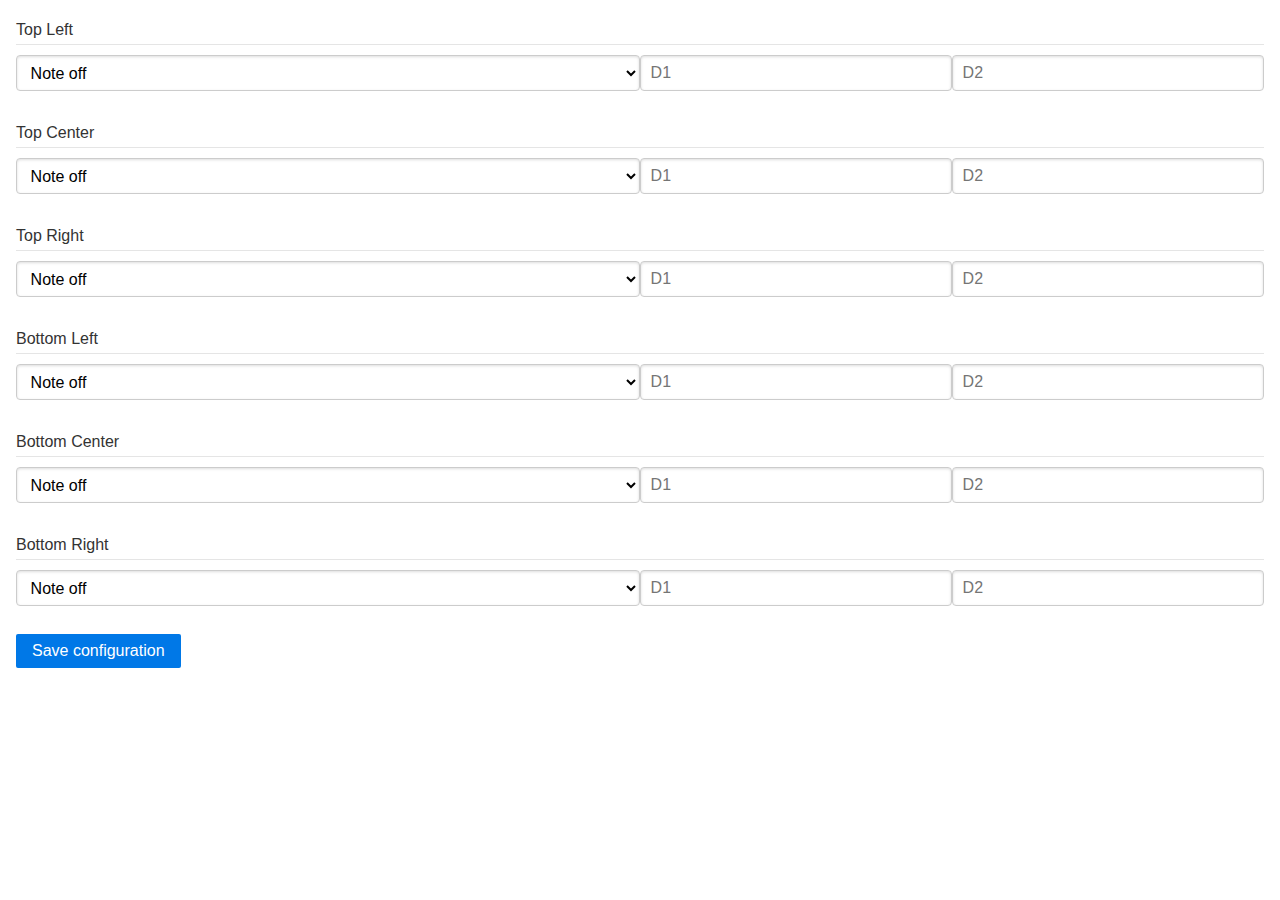
==== main/index.html @ 1bb6f791 "add pages" ====
<html>
<head>
    <meta name="viewport" content="width=device-width, initial-scale=1">
    <title>MIDI configuration</title>
    <link rel="stylesheet" href="pure.css">
</head>
<body>
    <style>
    </style>
    <div class="block">
        <template id="x-action-select-template">
            <section slot="controls">
                <form class="pure-form">
                    <fieldset>
                        <legend>{name}</legend>
                        <div class="pure-g">
                            <div class="pure-u-1-2">
                                <select name="action" class="pure-input-1">
                                    <option value="note_off">Note off</option>
                                    <option value="note_on">Note on</option>
                                    <option value="cc">Control Change (CC)</option>
                                    <option value="pc">Program Change (PC)</option>
                                    <option value="song_pos_pointer">Song Position Pointer</option>
                                    <option value="song_select">Song Select</option>
                                </select>
                            </div>
                            <div class="pure-u-1-4">
                                <input class="pure-input-1" name="d1" placeholder="D1" type="number" min=0 max=127 maxlength=3>
                            </div>
                            <div class="pure-u-1-4">
                                <input class="pure-input-1" name="d2" placeholder="D2" type="number" min=0 max=127 maxlength=3>
                            </div>
                        </div>
                    </fieldset>
                </form>
            </section>
        </template>
        <script src="components.js"></script>
        <action-select id="top_left" name="Top Left" value=""></action-select>
        <action-select id="top_center" name="Top Center" value=""></action-select>
        <action-select id="top_right" name="Top Right" value=""></action-select>
        <action-select id="bottom_left" name="Bottom Left" value=""></action-select>
        <action-select id="bottom_center" name="Bottom Center" value=""></action-select>
        <action-select id="bottom_right" name="Bottom Right" value=""></action-select>
        <button id="save" class="pure-button pure-button-primary">Save configuration</button>
        <div id="notify" class="alert alert-primary" style="display: none">text</div>
    </div>
<body>
</html>
---- main/pure.css ----
/*!
Pure v1.0.1
Copyright 2013 Yahoo!
Licensed under the BSD License.
https://github.com/pure-css/pure/blob/master/LICENSE.md
*/
/*!
normalize.css v^3.0 | MIT License | git.io/normalize
Copyright (c) Nicolas Gallagher and Jonathan Neal
*/
/*! normalize.css v3.0.3 | MIT License | github.com/necolas/normalize.css */html{font-family:sans-serif;-ms-text-size-adjust:100%;-webkit-text-size-adjust:100%}body{margin:0}article,aside,details,figcaption,figure,footer,header,hgroup,main,menu,nav,section,summary{display:block}audio,canvas,progress,video{display:inline-block;vertical-align:baseline}audio:not([controls]){display:none;height:0}[hidden],template{display:none}a{background-color:transparent}a:active,a:hover{outline:0}abbr[title]{border-bottom:1px dotted}b,strong{font-weight:700}dfn{font-style:italic}h1{font-size:2em;margin:.67em 0}mark{background:#ff0;color:#000}small{font-size:80%}sub,sup{font-size:75%;line-height:0;position:relative;vertical-align:baseline}sup{top:-.5em}sub{bottom:-.25em}img{border:0}svg:not(:root){overflow:hidden}figure{margin:1em 40px}hr{-webkit-box-sizing:content-box;box-sizing:content-box;height:0}pre{overflow:auto}code,kbd,pre,samp{font-family:monospace,monospace;font-size:1em}button,input,optgroup,select,textarea{color:inherit;font:inherit;margin:0}button{overflow:visible}button,select{text-transform:none}button,html input[type=button],input[type=reset],input[type=submit]{-webkit-appearance:button;cursor:pointer}button[disabled],html input[disabled]{cursor:default}button::-moz-focus-inner,input::-moz-focus-inner{border:0;padding:0}input{line-height:normal}input[type=checkbox],input[type=radio]{-webkit-box-sizing:border-box;box-sizing:border-box;padding:0}input[type=number]::-webkit-inner-spin-button,input[type=number]::-webkit-outer-spin-button{height:auto}input[type=search]{-webkit-appearance:textfield;-webkit-box-sizing:content-box;box-sizing:content-box}input[type=search]::-webkit-search-cancel-button,input[type=search]::-webkit-search-decoration{-webkit-appearance:none}fieldset{border:1px solid silver;margin:0 2px;padding:.35em .625em .75em}legend{border:0;padding:0}textarea{overflow:auto}optgroup{font-weight:700}table{border-collapse:collapse;border-spacing:0}td,th{padding:0}.hidden,[hidden]{display:none!important}.pure-img{max-width:100%;height:auto;display:block}.pure-g{letter-spacing:-.31em;text-rendering:optimizespeed;font-family:FreeSans,Arimo,"Droid Sans",Helvetica,Arial,sans-serif;display:-webkit-box;display:-webkit-flex;display:-ms-flexbox;display:flex;-webkit-box-orient:horizontal;-webkit-box-direction:normal;-webkit-flex-flow:row wrap;-ms-flex-flow:row wrap;flex-flow:row wrap;-webkit-align-content:flex-start;-ms-flex-line-pack:start;align-content:flex-start}@media all and (-ms-high-contrast:none),(-ms-high-contrast:active){table .pure-g{display:block}}.opera-only :-o-prefocus,.pure-g{word-spacing:-.43em}.pure-u{display:inline-block;zoom:1;letter-spacing:normal;word-spacing:normal;vertical-align:top;text-rendering:auto}.pure-g [class*=pure-u]{font-family:sans-serif}.pure-u-1,.pure-u-1-1,.pure-u-1-12,.pure-u-1-2,.pure-u-1-24,.pure-u-1-3,.pure-u-1-4,.pure-u-1-5,.pure-u-1-6,.pure-u-1-8,.pure-u-10-24,.pure-u-11-12,.pure-u-11-24,.pure-u-12-24,.pure-u-13-24,.pure-u-14-24,.pure-u-15-24,.pure-u-16-24,.pure-u-17-24,.pure-u-18-24,.pure-u-19-24,.pure-u-2-24,.pure-u-2-3,.pure-u-2-5,.pure-u-20-24,.pure-u-21-24,.pure-u-22-24,.pure-u-23-24,.pure-u-24-24,.pure-u-3-24,.pure-u-3-4,.pure-u-3-5,.pure-u-3-8,.pure-u-4-24,.pure-u-4-5,.pure-u-5-12,.pure-u-5-24,.pure-u-5-5,.pure-u-5-6,.pure-u-5-8,.pure-u-6-24,.pure-u-7-12,.pure-u-7-24,.pure-u-7-8,.pure-u-8-24,.pure-u-9-24{display:inline-block;zoom:1;letter-spacing:normal;word-spacing:normal;vertical-align:top;text-rendering:auto}.pure-u-1-24{width:4.1667%}.pure-u-1-12,.pure-u-2-24{width:8.3333%}.pure-u-1-8,.pure-u-3-24{width:12.5%}.pure-u-1-6,.pure-u-4-24{width:16.6667%}.pure-u-1-5{width:20%}.pure-u-5-24{width:20.8333%}.pure-u-1-4,.pure-u-6-24{width:25%}.pure-u-7-24{width:29.1667%}.pure-u-1-3,.pure-u-8-24{width:33.3333%}.pure-u-3-8,.pure-u-9-24{width:37.5%}.pure-u-2-5{width:40%}.pure-u-10-24,.pure-u-5-12{width:41.6667%}.pure-u-11-24{width:45.8333%}.pure-u-1-2,.pure-u-12-24{width:50%}.pure-u-13-24{width:54.1667%}.pure-u-14-24,.pure-u-7-12{width:58.3333%}.pure-u-3-5{width:60%}.pure-u-15-24,.pure-u-5-8{width:62.5%}.pure-u-16-24,.pure-u-2-3{width:66.6667%}.pure-u-17-24{width:70.8333%}.pure-u-18-24,.pure-u-3-4{width:75%}.pure-u-19-24{width:79.1667%}.pure-u-4-5{width:80%}.pure-u-20-24,.pure-u-5-6{width:83.3333%}.pure-u-21-24,.pure-u-7-8{width:87.5%}.pure-u-11-12,.pure-u-22-24{width:91.6667%}.pure-u-23-24{width:95.8333%}.pure-u-1,.pure-u-1-1,.pure-u-24-24,.pure-u-5-5{width:100%}.pure-button{display:inline-block;zoom:1;line-height:normal;white-space:nowrap;vertical-align:middle;text-align:center;cursor:pointer;-webkit-user-drag:none;-webkit-user-select:none;-moz-user-select:none;-ms-user-select:none;user-select:none;-webkit-box-sizing:border-box;box-sizing:border-box}.pure-button::-moz-focus-inner{padding:0;border:0}.pure-button-group{letter-spacing:-.31em;text-rendering:optimizespeed}.opera-only :-o-prefocus,.pure-button-group{word-spacing:-.43em}.pure-button-group .pure-button{letter-spacing:normal;word-spacing:normal;vertical-align:top;text-rendering:auto}.pure-button{font-family:inherit;font-size:100%;padding:.5em 1em;color:#444;color:rgba(0,0,0,.8);border:1px solid #999;border:none transparent;background-color:#e6e6e6;text-decoration:none;border-radius:2px}.pure-button-hover,.pure-button:focus,.pure-button:hover{background-image:-webkit-gradient(linear,left top,left bottom,from(transparent),color-stop(40%,rgba(0,0,0,.05)),to(rgba(0,0,0,.1)));background-image:-webkit-linear-gradient(transparent,rgba(0,0,0,.05) 40%,rgba(0,0,0,.1));background-image:linear-gradient(transparent,rgba(0,0,0,.05) 40%,rgba(0,0,0,.1))}.pure-button:focus{outline:0}.pure-button-active,.pure-button:active{-webkit-box-shadow:0 0 0 1px rgba(0,0,0,.15) inset,0 0 6px rgba(0,0,0,.2) inset;box-shadow:0 0 0 1px rgba(0,0,0,.15) inset,0 0 6px rgba(0,0,0,.2) inset;border-color:#000}.pure-button-disabled,.pure-button-disabled:active,.pure-button-disabled:focus,.pure-button-disabled:hover,.pure-button[disabled]{border:none;background-image:none;opacity:.4;cursor:not-allowed;-webkit-box-shadow:none;box-shadow:none;pointer-events:none}.pure-button-hidden{display:none}.pure-button-primary,.pure-button-selected,a.pure-button-primary,a.pure-button-selected{background-color:#0078e7;color:#fff}.pure-button-group .pure-button{margin:0;border-radius:0;border-right:1px solid #111;border-right:1px solid rgba(0,0,0,.2)}.pure-button-group .pure-button:first-child{border-top-left-radius:2px;border-bottom-left-radius:2px}.pure-button-group .pure-button:last-child{border-top-right-radius:2px;border-bottom-right-radius:2px;border-right:none}.pure-form input[type=color],.pure-form input[type=date],.pure-form input[type=datetime-local],.pure-form input[type=datetime],.pure-form input[type=email],.pure-form input[type=month],.pure-form input[type=number],.pure-form input[type=password],.pure-form input[type=search],.pure-form input[type=tel],.pure-form input[type=text],.pure-form input[type=time],.pure-form input[type=url],.pure-form input[type=week],.pure-form select,.pure-form textarea{padding:.5em .6em;display:inline-block;border:1px solid #ccc;-webkit-box-shadow:inset 0 1px 3px #ddd;box-shadow:inset 0 1px 3px #ddd;border-radius:4px;vertical-align:middle;-webkit-box-sizing:border-box;box-sizing:border-box}.pure-form input:not([type]){padding:.5em .6em;display:inline-block;border:1px solid #ccc;-webkit-box-shadow:inset 0 1px 3px #ddd;box-shadow:inset 0 1px 3px #ddd;border-radius:4px;-webkit-box-sizing:border-box;box-sizing:border-box}.pure-form input[type=color]{padding:.2em .5em}.pure-form input[type=color]:focus,.pure-form input[type=date]:focus,.pure-form input[type=datetime-local]:focus,.pure-form input[type=datetime]:focus,.pure-form input[type=email]:focus,.pure-form input[type=month]:focus,.pure-form input[type=number]:focus,.pure-form input[type=password]:focus,.pure-form input[type=search]:focus,.pure-form input[type=tel]:focus,.pure-form input[type=text]:focus,.pure-form input[type=time]:focus,.pure-form input[type=url]:focus,.pure-form input[type=week]:focus,.pure-form select:focus,.pure-form textarea:focus{outline:0;border-color:#129fea}.pure-form input:not([type]):focus{outline:0;border-color:#129fea}.pure-form input[type=checkbox]:focus,.pure-form input[type=file]:focus,.pure-form input[type=radio]:focus{outline:thin solid #129fea;outline:1px auto #129fea}.pure-form .pure-checkbox,.pure-form .pure-radio{margin:.5em 0;display:block}.pure-form input[type=color][disabled],.pure-form input[type=date][disabled],.pure-form input[type=datetime-local][disabled],.pure-form input[type=datetime][disabled],.pure-form input[type=email][disabled],.pure-form input[type=month][disabled],.pure-form input[type=number][disabled],.pure-form input[type=password][disabled],.pure-form input[type=search][disabled],.pure-form input[type=tel][disabled],.pure-form input[type=text][disabled],.pure-form input[type=time][disabled],.pure-form input[type=url][disabled],.pure-form input[type=week][disabled],.pure-form select[disabled],.pure-form textarea[disabled]{cursor:not-allowed;background-color:#eaeded;color:#cad2d3}.pure-form input:not([type])[disabled]{cursor:not-allowed;background-color:#eaeded;color:#cad2d3}.pure-form input[readonly],.pure-form select[readonly],.pure-form textarea[readonly]{background-color:#eee;color:#777;border-color:#ccc}.pure-form input:focus:invalid,.pure-form select:focus:invalid,.pure-form textarea:focus:invalid{color:#b94a48;border-color:#e9322d}.pure-form input[type=checkbox]:focus:invalid:focus,.pure-form input[type=file]:focus:invalid:focus,.pure-form input[type=radio]:focus:invalid:focus{outline-color:#e9322d}.pure-form select{height:2.25em;border:1px solid #ccc;background-color:#fff}.pure-form select[multiple]{height:auto}.pure-form label{margin:.5em 0 .2em}.pure-form fieldset{margin:0;padding:.35em 0 .75em;border:0}.pure-form legend{display:block;width:100%;padding:.3em 0;margin-bottom:.3em;color:#333;border-bottom:1px solid #e5e5e5}.pure-form-stacked input[type=color],.pure-form-stacked input[type=date],.pure-form-stacked input[type=datetime-local],.pure-form-stacked input[type=datetime],.pure-form-stacked input[type=email],.pure-form-stacked input[type=file],.pure-form-stacked input[type=month],.pure-form-stacked input[type=number],.pure-form-stacked input[type=password],.pure-form-stacked input[type=search],.pure-form-stacked input[type=tel],.pure-form-stacked input[type=text],.pure-form-stacked input[type=time],.pure-form-stacked input[type=url],.pure-form-stacked input[type=week],.pure-form-stacked label,.pure-form-stacked select,.pure-form-stacked textarea{display:block;margin:.25em 0}.pure-form-stacked input:not([type]){display:block;margin:.25em 0}.pure-form-aligned .pure-help-inline,.pure-form-aligned input,.pure-form-aligned select,.pure-form-aligned textarea,.pure-form-message-inline{display:inline-block;vertical-align:middle}.pure-form-aligned textarea{vertical-align:top}.pure-form-aligned .pure-control-group{margin-bottom:.5em}.pure-form-aligned .pure-control-group label{text-align:right;display:inline-block;vertical-align:middle;width:10em;margin:0 1em 0 0}.pure-form-aligned .pure-controls{margin:1.5em 0 0 11em}.pure-form .pure-input-rounded,.pure-form input.pure-input-rounded{border-radius:2em;padding:.5em 1em}.pure-form .pure-group fieldset{margin-bottom:10px}.pure-form .pure-group input,.pure-form .pure-group textarea{display:block;padding:10px;margin:0 0 -1px;border-radius:0;position:relative;top:-1px}.pure-form .pure-group input:focus,.pure-form .pure-group textarea:focus{z-index:3}.pure-form .pure-group input:first-child,.pure-form .pure-group textarea:first-child{top:1px;border-radius:4px 4px 0 0;margin:0}.pure-form .pure-group input:first-child:last-child,.pure-form .pure-group textarea:first-child:last-child{top:1px;border-radius:4px;margin:0}.pure-form .pure-group input:last-child,.pure-form .pure-group textarea:last-child{top:-2px;border-radius:0 0 4px 4px;margin:0}.pure-form .pure-group button{margin:.35em 0}.pure-form .pure-input-1{width:100%}.pure-form .pure-input-3-4{width:75%}.pure-form .pure-input-2-3{width:66%}.pure-form .pure-input-1-2{width:50%}.pure-form .pure-input-1-3{width:33%}.pure-form .pure-input-1-4{width:25%}.pure-form .pure-help-inline,.pure-form-message-inline{display:inline-block;padding-left:.3em;color:#666;vertical-align:middle;font-size:.875em}.pure-form-message{display:block;color:#666;font-size:.875em}@media only screen and (max-width :480px){.pure-form button[type=submit]{margin:.7em 0 0}.pure-form input:not([type]),.pure-form input[type=color],.pure-form input[type=date],.pure-form input[type=datetime-local],.pure-form input[type=datetime],.pure-form input[type=email],.pure-form input[type=month],.pure-form input[type=number],.pure-form input[type=password],.pure-form input[type=search],.pure-form input[type=tel],.pure-form input[type=text],.pure-form input[type=time],.pure-form input[type=url],.pure-form input[type=week],.pure-form label{margin-bottom:.3em;display:block}.pure-group input:not([type]),.pure-group input[type=color],.pure-group input[type=date],.pure-group input[type=datetime-local],.pure-group input[type=datetime],.pure-group input[type=email],.pure-group input[type=month],.pure-group input[type=number],.pure-group input[type=password],.pure-group input[type=search],.pure-group input[type=tel],.pure-group input[type=text],.pure-group input[type=time],.pure-group input[type=url],.pure-group input[type=week]{margin-bottom:0}.pure-form-aligned .pure-control-group label{margin-bottom:.3em;text-align:left;display:block;width:100%}.pure-form-aligned .pure-controls{margin:1.5em 0 0 0}.pure-form .pure-help-inline,.pure-form-message,.pure-form-message-inline{display:block;font-size:.75em;padding:.2em 0 .8em}}.pure-menu{-webkit-box-sizing:border-box;box-sizing:border-box}.pure-menu-fixed{position:fixed;left:0;top:0;z-index:3}.pure-menu-item,.pure-menu-list{position:relative}.pure-menu-list{list-style:none;margin:0;padding:0}.pure-menu-item{padding:0;margin:0;height:100%}.pure-menu-heading,.pure-menu-link{display:block;text-decoration:none;white-space:nowrap}.pure-menu-horizontal{width:100%;white-space:nowrap}.pure-menu-horizontal .pure-menu-list{display:inline-block}.pure-menu-horizontal .pure-menu-heading,.pure-menu-horizontal .pure-menu-item,.pure-menu-horizontal .pure-menu-separator{display:inline-block;zoom:1;vertical-align:middle}.pure-menu-item .pure-menu-item{display:block}.pure-menu-children{display:none;position:absolute;left:100%;top:0;margin:0;padding:0;z-index:3}.pure-menu-horizontal .pure-menu-children{left:0;top:auto;width:inherit}.pure-menu-active>.pure-menu-children,.pure-menu-allow-hover:hover>.pure-menu-children{display:block;position:absolute}.pure-menu-has-children>.pure-menu-link:after{padding-left:.5em;content:"\25B8";font-size:small}.pure-menu-horizontal .pure-menu-has-children>.pure-menu-link:after{content:"\25BE"}.pure-menu-scrollable{overflow-y:scroll;overflow-x:hidden}.pure-menu-scrollable .pure-menu-list{display:block}.pure-menu-horizontal.pure-menu-scrollable .pure-menu-list{display:inline-block}.pure-menu-horizontal.pure-menu-scrollable{white-space:nowrap;overflow-y:hidden;overflow-x:auto;-webkit-overflow-scrolling:touch;padding:.5em 0}.pure-menu-horizontal .pure-menu-children .pure-menu-separator,.pure-menu-separator{background-color:#ccc;height:1px;margin:.3em 0}.pure-menu-horizontal .pure-menu-separator{width:1px;height:1.3em;margin:0 .3em}.pure-menu-horizontal .pure-menu-children .pure-menu-separator{display:block;width:auto}.pure-menu-heading{text-transform:uppercase;color:#565d64}.pure-menu-link{color:#777}.pure-menu-children{background-color:#fff}.pure-menu-disabled,.pure-menu-heading,.pure-menu-link{padding:.5em 1em}.pure-menu-disabled{opacity:.5}.pure-menu-disabled .pure-menu-link:hover{background-color:transparent}.pure-menu-active>.pure-menu-link,.pure-menu-link:focus,.pure-menu-link:hover{background-color:#eee}.pure-menu-selected>.pure-menu-link,.pure-menu-selected>.pure-menu-link:visited{color:#000}.pure-table{border-collapse:collapse;border-spacing:0;empty-cells:show;border:1px solid #cbcbcb}.pure-table caption{color:#000;font:italic 85%/1 arial,sans-serif;padding:1em 0;text-align:center}.pure-table td,.pure-table th{border-left:1px solid #cbcbcb;border-width:0 0 0 1px;font-size:inherit;margin:0;overflow:visible;padding:.5em 1em}.pure-table thead{background-color:#e0e0e0;color:#000;text-align:left;vertical-align:bottom}.pure-table td{background-color:transparent}.pure-table-odd td{background-color:#f2f2f2}.pure-table-striped tr:nth-child(2n-1) td{background-color:#f2f2f2}.pure-table-bordered td{border-bottom:1px solid #cbcbcb}.pure-table-bordered tbody>tr:last-child>td{border-bottom-width:0}.pure-table-horizontal td,.pure-table-horizontal th{border-width:0 0 1px 0;border-bottom:1px solid #cbcbcb}.pure-table-horizontal tbody>tr:last-child>td{border-bottom-width:0}

/* ours */
div.block { margin: 1em; }

.alert-primary {
    color: #004085;
    background-color: #cce5ff;
    border-color: #b8daff;
}

.alert-danger {
    color: #721c24;
    background-color: #f8d7da;
    border-color: #f5c6cb;
}

.alert {
    position: relative;
    margin-top: 1em;
    padding: .6em 1rem;
    margin-bottom: 1rem;
    border: 1px solid transparent;
    border-radius: .25rem;
}
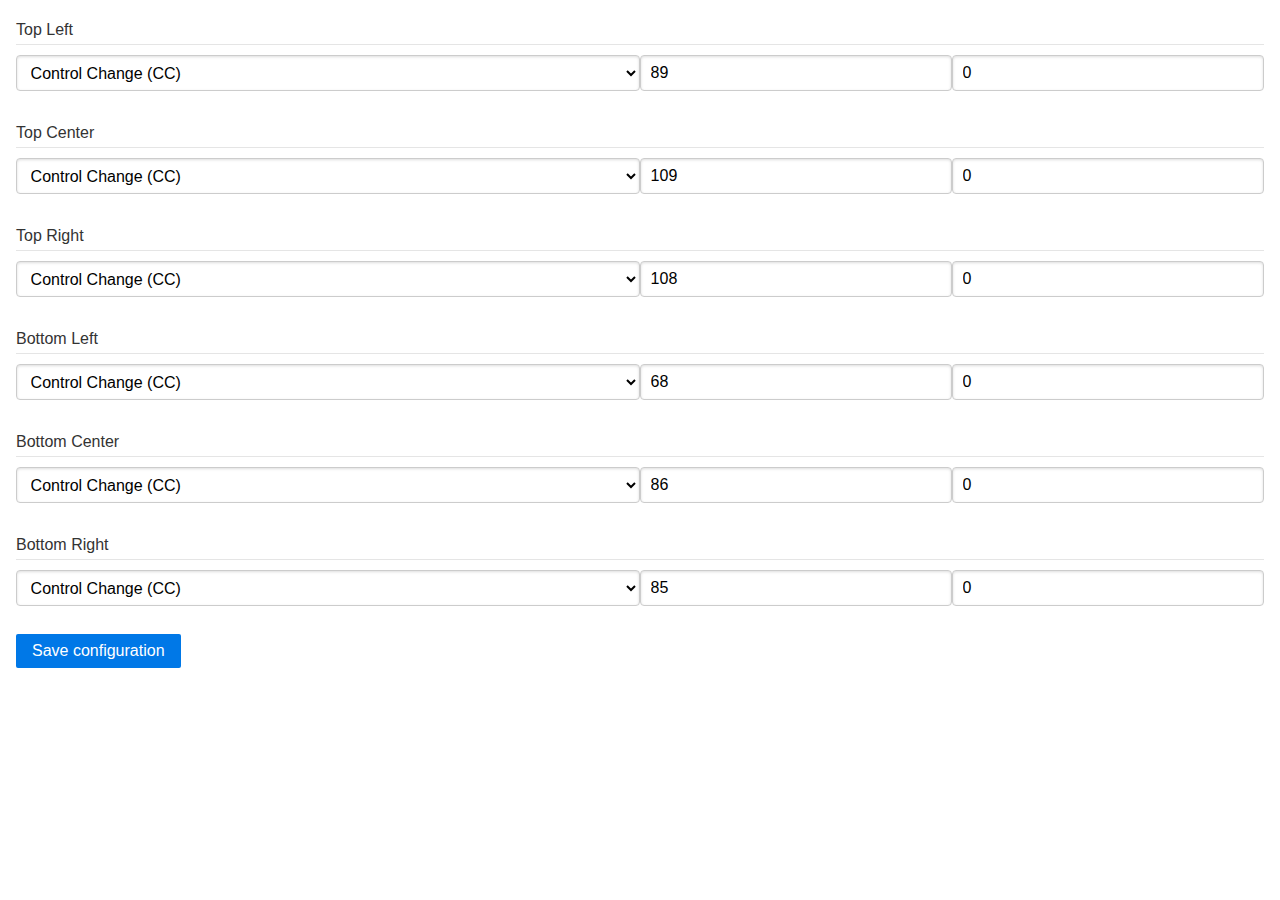
==== commit 5cf78f8c: "set up initial values" ====
--- a/main/index.html
+++ b/main/index.html
@@ -5,8 +5,6 @@
     <link rel="stylesheet" href="pure.css">
 </head>
 <body>
-    <style>
-    </style>
     <div class="block">
         <template id="x-action-select-template">
             <section slot="controls">
@@ -14,7 +12,7 @@
                     <fieldset>
                         <legend>{name}</legend>
                         <div class="pure-g">
-                            <div class="pure-u-1-2">
+                            <div class="pure-u-1-2 pure-u-md-5-24">
                                 <select name="action" class="pure-input-1">
                                     <option value="note_off">Note off</option>
                                     <option value="note_on">Note on</option>
@@ -35,6 +33,7 @@
                 </form>
             </section>
         </template>
+        <script src="initial.js"></script>
         <script src="components.js"></script>
         <action-select id="top_left" name="Top Left" value=""></action-select>
         <action-select id="top_center" name="Top Center" value=""></action-select>
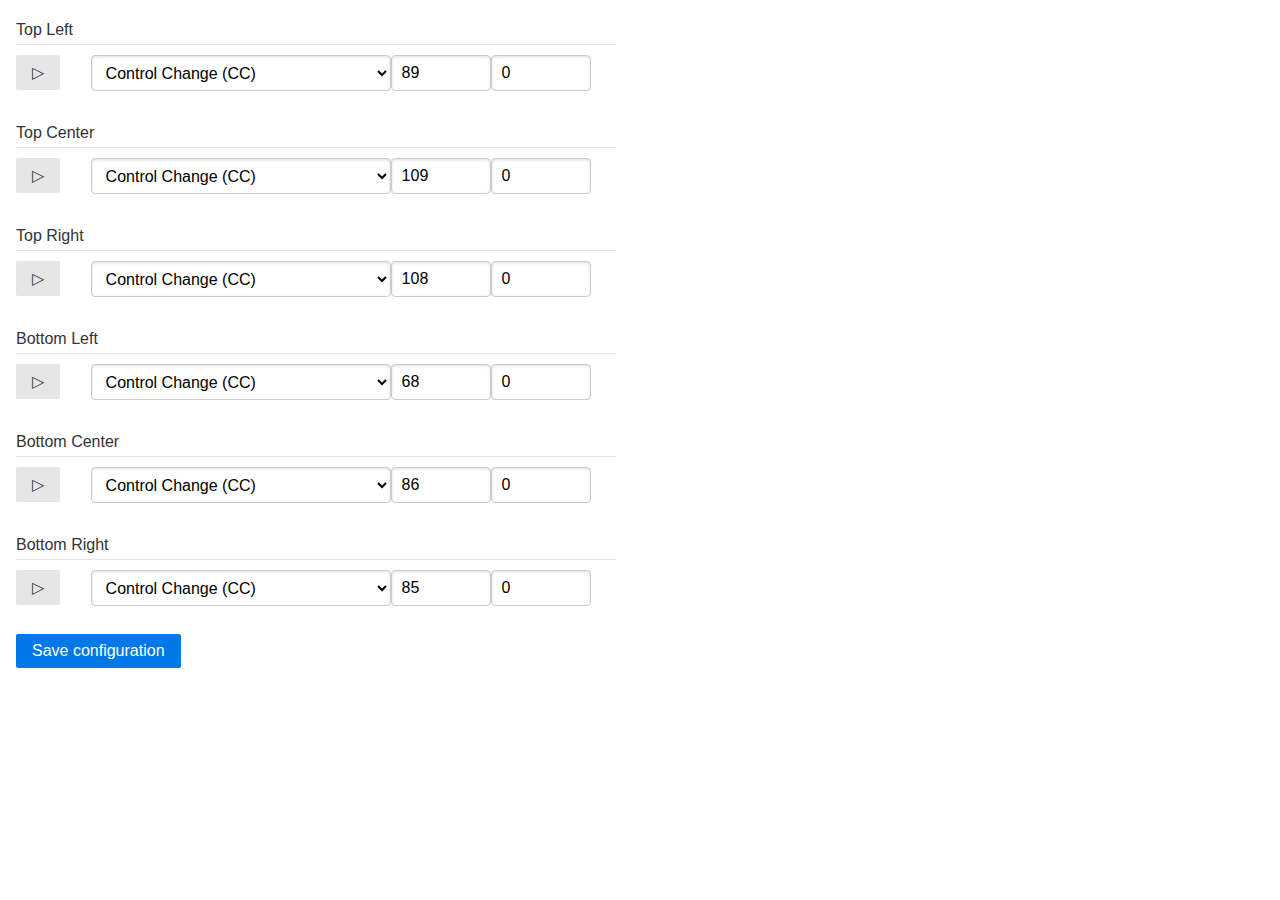
==== commit c7ae560f: "add play buttons" ====
--- a/main/index.html
+++ b/main/index.html
@@ -10,9 +10,12 @@
             <section slot="controls">
                 <form class="pure-form">
                     <fieldset>
-                        <legend>{name}</legend>
+                        <legend>{name}<button class="pure-button">test</button></legend>
                         <div class="pure-g">
-                            <div class="pure-u-1-2 pure-u-md-5-24">
+                            <div class="pure-u-1-8">
+                                <button class="pure-button">▷</button>
+                            </div>
+                            <div class="pure-u-1-2">
                                 <select name="action" class="pure-input-1">
                                     <option value="note_off">Note off</option>
                                     <option value="note_on">Note on</option>
@@ -22,10 +25,10 @@
                                     <option value="song_select">Song Select</option>
                                 </select>
                             </div>
-                            <div class="pure-u-1-4">
+                            <div class="pure-u-1-6">
                                 <input class="pure-input-1" name="d1" placeholder="D1" type="number" min=0 max=127 maxlength=3>
                             </div>
-                            <div class="pure-u-1-4">
+                            <div class="pure-u-1-6">
                                 <input class="pure-input-1" name="d2" placeholder="D2" type="number" min=0 max=127 maxlength=3>
                             </div>
                         </div>
--- a/main/pure.css
+++ b/main/pure.css
@@ -1,17 +1,13 @@
-/*!
-Pure v1.0.1
-Copyright 2013 Yahoo!
-Licensed under the BSD License.
-https://github.com/pure-css/pure/blob/master/LICENSE.md
-*/
-/*!
-normalize.css v^3.0 | MIT License | git.io/normalize
-Copyright (c) Nicolas Gallagher and Jonathan Neal
-*/
-/*! normalize.css v3.0.3 | MIT License | github.com/necolas/normalize.css */html{font-family:sans-serif;-ms-text-size-adjust:100%;-webkit-text-size-adjust:100%}body{margin:0}article,aside,details,figcaption,figure,footer,header,hgroup,main,menu,nav,section,summary{display:block}audio,canvas,progress,video{display:inline-block;vertical-align:baseline}audio:not([controls]){display:none;height:0}[hidden],template{display:none}a{background-color:transparent}a:active,a:hover{outline:0}abbr[title]{border-bottom:1px dotted}b,strong{font-weight:700}dfn{font-style:italic}h1{font-size:2em;margin:.67em 0}mark{background:#ff0;color:#000}small{font-size:80%}sub,sup{font-size:75%;line-height:0;position:relative;vertical-align:baseline}sup{top:-.5em}sub{bottom:-.25em}img{border:0}svg:not(:root){overflow:hidden}figure{margin:1em 40px}hr{-webkit-box-sizing:content-box;box-sizing:content-box;height:0}pre{overflow:auto}code,kbd,pre,samp{font-family:monospace,monospace;font-size:1em}button,input,optgroup,select,textarea{color:inherit;font:inherit;margin:0}button{overflow:visible}button,select{text-transform:none}button,html input[type=button],input[type=reset],input[type=submit]{-webkit-appearance:button;cursor:pointer}button[disabled],html input[disabled]{cursor:default}button::-moz-focus-inner,input::-moz-focus-inner{border:0;padding:0}input{line-height:normal}input[type=checkbox],input[type=radio]{-webkit-box-sizing:border-box;box-sizing:border-box;padding:0}input[type=number]::-webkit-inner-spin-button,input[type=number]::-webkit-outer-spin-button{height:auto}input[type=search]{-webkit-appearance:textfield;-webkit-box-sizing:content-box;box-sizing:content-box}input[type=search]::-webkit-search-cancel-button,input[type=search]::-webkit-search-decoration{-webkit-appearance:none}fieldset{border:1px solid silver;margin:0 2px;padding:.35em .625em .75em}legend{border:0;padding:0}textarea{overflow:auto}optgroup{font-weight:700}table{border-collapse:collapse;border-spacing:0}td,th{padding:0}.hidden,[hidden]{display:none!important}.pure-img{max-width:100%;height:auto;display:block}.pure-g{letter-spacing:-.31em;text-rendering:optimizespeed;font-family:FreeSans,Arimo,"Droid Sans",Helvetica,Arial,sans-serif;display:-webkit-box;display:-webkit-flex;display:-ms-flexbox;display:flex;-webkit-box-orient:horizontal;-webkit-box-direction:normal;-webkit-flex-flow:row wrap;-ms-flex-flow:row wrap;flex-flow:row wrap;-webkit-align-content:flex-start;-ms-flex-line-pack:start;align-content:flex-start}@media all and (-ms-high-contrast:none),(-ms-high-contrast:active){table .pure-g{display:block}}.opera-only :-o-prefocus,.pure-g{word-spacing:-.43em}.pure-u{display:inline-block;zoom:1;letter-spacing:normal;word-spacing:normal;vertical-align:top;text-rendering:auto}.pure-g [class*=pure-u]{font-family:sans-serif}.pure-u-1,.pure-u-1-1,.pure-u-1-12,.pure-u-1-2,.pure-u-1-24,.pure-u-1-3,.pure-u-1-4,.pure-u-1-5,.pure-u-1-6,.pure-u-1-8,.pure-u-10-24,.pure-u-11-12,.pure-u-11-24,.pure-u-12-24,.pure-u-13-24,.pure-u-14-24,.pure-u-15-24,.pure-u-16-24,.pure-u-17-24,.pure-u-18-24,.pure-u-19-24,.pure-u-2-24,.pure-u-2-3,.pure-u-2-5,.pure-u-20-24,.pure-u-21-24,.pure-u-22-24,.pure-u-23-24,.pure-u-24-24,.pure-u-3-24,.pure-u-3-4,.pure-u-3-5,.pure-u-3-8,.pure-u-4-24,.pure-u-4-5,.pure-u-5-12,.pure-u-5-24,.pure-u-5-5,.pure-u-5-6,.pure-u-5-8,.pure-u-6-24,.pure-u-7-12,.pure-u-7-24,.pure-u-7-8,.pure-u-8-24,.pure-u-9-24{display:inline-block;zoom:1;letter-spacing:normal;word-spacing:normal;vertical-align:top;text-rendering:auto}.pure-u-1-24{width:4.1667%}.pure-u-1-12,.pure-u-2-24{width:8.3333%}.pure-u-1-8,.pure-u-3-24{width:12.5%}.pure-u-1-6,.pure-u-4-24{width:16.6667%}.pure-u-1-5{width:20%}.pure-u-5-24{width:20.8333%}.pure-u-1-4,.pure-u-6-24{width:25%}.pure-u-7-24{width:29.1667%}.pure-u-1-3,.pure-u-8-24{width:33.3333%}.pure-u-3-8,.pure-u-9-24{width:37.5%}.pure-u-2-5{width:40%}.pure-u-10-24,.pure-u-5-12{width:41.6667%}.pure-u-11-24{width:45.8333%}.pure-u-1-2,.pure-u-12-24{width:50%}.pure-u-13-24{width:54.1667%}.pure-u-14-24,.pure-u-7-12{width:58.3333%}.pure-u-3-5{width:60%}.pure-u-15-24,.pure-u-5-8{width:62.5%}.pure-u-16-24,.pure-u-2-3{width:66.6667%}.pure-u-17-24{width:70.8333%}.pure-u-18-24,.pure-u-3-4{width:75%}.pure-u-19-24{width:79.1667%}.pure-u-4-5{width:80%}.pure-u-20-24,.pure-u-5-6{width:83.3333%}.pure-u-21-24,.pure-u-7-8{width:87.5%}.pure-u-11-12,.pure-u-22-24{width:91.6667%}.pure-u-23-24{width:95.8333%}.pure-u-1,.pure-u-1-1,.pure-u-24-24,.pure-u-5-5{width:100%}.pure-button{display:inline-block;zoom:1;line-height:normal;white-space:nowrap;vertical-align:middle;text-align:center;cursor:pointer;-webkit-user-drag:none;-webkit-user-select:none;-moz-user-select:none;-ms-user-select:none;user-select:none;-webkit-box-sizing:border-box;box-sizing:border-box}.pure-button::-moz-focus-inner{padding:0;border:0}.pure-button-group{letter-spacing:-.31em;text-rendering:optimizespeed}.opera-only :-o-prefocus,.pure-button-group{word-spacing:-.43em}.pure-button-group .pure-button{letter-spacing:normal;word-spacing:normal;vertical-align:top;text-rendering:auto}.pure-button{font-family:inherit;font-size:100%;padding:.5em 1em;color:#444;color:rgba(0,0,0,.8);border:1px solid #999;border:none transparent;background-color:#e6e6e6;text-decoration:none;border-radius:2px}.pure-button-hover,.pure-button:focus,.pure-button:hover{background-image:-webkit-gradient(linear,left top,left bottom,from(transparent),color-stop(40%,rgba(0,0,0,.05)),to(rgba(0,0,0,.1)));background-image:-webkit-linear-gradient(transparent,rgba(0,0,0,.05) 40%,rgba(0,0,0,.1));background-image:linear-gradient(transparent,rgba(0,0,0,.05) 40%,rgba(0,0,0,.1))}.pure-button:focus{outline:0}.pure-button-active,.pure-button:active{-webkit-box-shadow:0 0 0 1px rgba(0,0,0,.15) inset,0 0 6px rgba(0,0,0,.2) inset;box-shadow:0 0 0 1px rgba(0,0,0,.15) inset,0 0 6px rgba(0,0,0,.2) inset;border-color:#000}.pure-button-disabled,.pure-button-disabled:active,.pure-button-disabled:focus,.pure-button-disabled:hover,.pure-button[disabled]{border:none;background-image:none;opacity:.4;cursor:not-allowed;-webkit-box-shadow:none;box-shadow:none;pointer-events:none}.pure-button-hidden{display:none}.pure-button-primary,.pure-button-selected,a.pure-button-primary,a.pure-button-selected{background-color:#0078e7;color:#fff}.pure-button-group .pure-button{margin:0;border-radius:0;border-right:1px solid #111;border-right:1px solid rgba(0,0,0,.2)}.pure-button-group .pure-button:first-child{border-top-left-radius:2px;border-bottom-left-radius:2px}.pure-button-group .pure-button:last-child{border-top-right-radius:2px;border-bottom-right-radius:2px;border-right:none}.pure-form input[type=color],.pure-form input[type=date],.pure-form input[type=datetime-local],.pure-form input[type=datetime],.pure-form input[type=email],.pure-form input[type=month],.pure-form input[type=number],.pure-form input[type=password],.pure-form input[type=search],.pure-form input[type=tel],.pure-form input[type=text],.pure-form input[type=time],.pure-form input[type=url],.pure-form input[type=week],.pure-form select,.pure-form textarea{padding:.5em .6em;display:inline-block;border:1px solid #ccc;-webkit-box-shadow:inset 0 1px 3px #ddd;box-shadow:inset 0 1px 3px #ddd;border-radius:4px;vertical-align:middle;-webkit-box-sizing:border-box;box-sizing:border-box}.pure-form input:not([type]){padding:.5em .6em;display:inline-block;border:1px solid #ccc;-webkit-box-shadow:inset 0 1px 3px #ddd;box-shadow:inset 0 1px 3px #ddd;border-radius:4px;-webkit-box-sizing:border-box;box-sizing:border-box}.pure-form input[type=color]{padding:.2em .5em}.pure-form input[type=color]:focus,.pure-form input[type=date]:focus,.pure-form input[type=datetime-local]:focus,.pure-form input[type=datetime]:focus,.pure-form input[type=email]:focus,.pure-form input[type=month]:focus,.pure-form input[type=number]:focus,.pure-form input[type=password]:focus,.pure-form input[type=search]:focus,.pure-form input[type=tel]:focus,.pure-form input[type=text]:focus,.pure-form input[type=time]:focus,.pure-form input[type=url]:focus,.pure-form input[type=week]:focus,.pure-form select:focus,.pure-form textarea:focus{outline:0;border-color:#129fea}.pure-form input:not([type]):focus{outline:0;border-color:#129fea}.pure-form input[type=checkbox]:focus,.pure-form input[type=file]:focus,.pure-form input[type=radio]:focus{outline:thin solid #129fea;outline:1px auto #129fea}.pure-form .pure-checkbox,.pure-form .pure-radio{margin:.5em 0;display:block}.pure-form input[type=color][disabled],.pure-form input[type=date][disabled],.pure-form input[type=datetime-local][disabled],.pure-form input[type=datetime][disabled],.pure-form input[type=email][disabled],.pure-form input[type=month][disabled],.pure-form input[type=number][disabled],.pure-form input[type=password][disabled],.pure-form input[type=search][disabled],.pure-form input[type=tel][disabled],.pure-form input[type=text][disabled],.pure-form input[type=time][disabled],.pure-form input[type=url][disabled],.pure-form input[type=week][disabled],.pure-form select[disabled],.pure-form textarea[disabled]{cursor:not-allowed;background-color:#eaeded;color:#cad2d3}.pure-form input:not([type])[disabled]{cursor:not-allowed;background-color:#eaeded;color:#cad2d3}.pure-form input[readonly],.pure-form select[readonly],.pure-form textarea[readonly]{background-color:#eee;color:#777;border-color:#ccc}.pure-form input:focus:invalid,.pure-form select:focus:invalid,.pure-form textarea:focus:invalid{color:#b94a48;border-color:#e9322d}.pure-form input[type=checkbox]:focus:invalid:focus,.pure-form input[type=file]:focus:invalid:focus,.pure-form input[type=radio]:focus:invalid:focus{outline-color:#e9322d}.pure-form select{height:2.25em;border:1px solid #ccc;background-color:#fff}.pure-form select[multiple]{height:auto}.pure-form label{margin:.5em 0 .2em}.pure-form fieldset{margin:0;padding:.35em 0 .75em;border:0}.pure-form legend{display:block;width:100%;padding:.3em 0;margin-bottom:.3em;color:#333;border-bottom:1px solid #e5e5e5}.pure-form-stacked input[type=color],.pure-form-stacked input[type=date],.pure-form-stacked input[type=datetime-local],.pure-form-stacked input[type=datetime],.pure-form-stacked input[type=email],.pure-form-stacked input[type=file],.pure-form-stacked input[type=month],.pure-form-stacked input[type=number],.pure-form-stacked input[type=password],.pure-form-stacked input[type=search],.pure-form-stacked input[type=tel],.pure-form-stacked input[type=text],.pure-form-stacked input[type=time],.pure-form-stacked input[type=url],.pure-form-stacked input[type=week],.pure-form-stacked label,.pure-form-stacked select,.pure-form-stacked textarea{display:block;margin:.25em 0}.pure-form-stacked input:not([type]){display:block;margin:.25em 0}.pure-form-aligned .pure-help-inline,.pure-form-aligned input,.pure-form-aligned select,.pure-form-aligned textarea,.pure-form-message-inline{display:inline-block;vertical-align:middle}.pure-form-aligned textarea{vertical-align:top}.pure-form-aligned .pure-control-group{margin-bottom:.5em}.pure-form-aligned .pure-control-group label{text-align:right;display:inline-block;vertical-align:middle;width:10em;margin:0 1em 0 0}.pure-form-aligned .pure-controls{margin:1.5em 0 0 11em}.pure-form .pure-input-rounded,.pure-form input.pure-input-rounded{border-radius:2em;padding:.5em 1em}.pure-form .pure-group fieldset{margin-bottom:10px}.pure-form .pure-group input,.pure-form .pure-group textarea{display:block;padding:10px;margin:0 0 -1px;border-radius:0;position:relative;top:-1px}.pure-form .pure-group input:focus,.pure-form .pure-group textarea:focus{z-index:3}.pure-form .pure-group input:first-child,.pure-form .pure-group textarea:first-child{top:1px;border-radius:4px 4px 0 0;margin:0}.pure-form .pure-group input:first-child:last-child,.pure-form .pure-group textarea:first-child:last-child{top:1px;border-radius:4px;margin:0}.pure-form .pure-group input:last-child,.pure-form .pure-group textarea:last-child{top:-2px;border-radius:0 0 4px 4px;margin:0}.pure-form .pure-group button{margin:.35em 0}.pure-form .pure-input-1{width:100%}.pure-form .pure-input-3-4{width:75%}.pure-form .pure-input-2-3{width:66%}.pure-form .pure-input-1-2{width:50%}.pure-form .pure-input-1-3{width:33%}.pure-form .pure-input-1-4{width:25%}.pure-form .pure-help-inline,.pure-form-message-inline{display:inline-block;padding-left:.3em;color:#666;vertical-align:middle;font-size:.875em}.pure-form-message{display:block;color:#666;font-size:.875em}@media only screen and (max-width :480px){.pure-form button[type=submit]{margin:.7em 0 0}.pure-form input:not([type]),.pure-form input[type=color],.pure-form input[type=date],.pure-form input[type=datetime-local],.pure-form input[type=datetime],.pure-form input[type=email],.pure-form input[type=month],.pure-form input[type=number],.pure-form input[type=password],.pure-form input[type=search],.pure-form input[type=tel],.pure-form input[type=text],.pure-form input[type=time],.pure-form input[type=url],.pure-form input[type=week],.pure-form label{margin-bottom:.3em;display:block}.pure-group input:not([type]),.pure-group input[type=color],.pure-group input[type=date],.pure-group input[type=datetime-local],.pure-group input[type=datetime],.pure-group input[type=email],.pure-group input[type=month],.pure-group input[type=number],.pure-group input[type=password],.pure-group input[type=search],.pure-group input[type=tel],.pure-group input[type=text],.pure-group input[type=time],.pure-group input[type=url],.pure-group input[type=week]{margin-bottom:0}.pure-form-aligned .pure-control-group label{margin-bottom:.3em;text-align:left;display:block;width:100%}.pure-form-aligned .pure-controls{margin:1.5em 0 0 0}.pure-form .pure-help-inline,.pure-form-message,.pure-form-message-inline{display:block;font-size:.75em;padding:.2em 0 .8em}}.pure-menu{-webkit-box-sizing:border-box;box-sizing:border-box}.pure-menu-fixed{position:fixed;left:0;top:0;z-index:3}.pure-menu-item,.pure-menu-list{position:relative}.pure-menu-list{list-style:none;margin:0;padding:0}.pure-menu-item{padding:0;margin:0;height:100%}.pure-menu-heading,.pure-menu-link{display:block;text-decoration:none;white-space:nowrap}.pure-menu-horizontal{width:100%;white-space:nowrap}.pure-menu-horizontal .pure-menu-list{display:inline-block}.pure-menu-horizontal .pure-menu-heading,.pure-menu-horizontal .pure-menu-item,.pure-menu-horizontal .pure-menu-separator{display:inline-block;zoom:1;vertical-align:middle}.pure-menu-item .pure-menu-item{display:block}.pure-menu-children{display:none;position:absolute;left:100%;top:0;margin:0;padding:0;z-index:3}.pure-menu-horizontal .pure-menu-children{left:0;top:auto;width:inherit}.pure-menu-active>.pure-menu-children,.pure-menu-allow-hover:hover>.pure-menu-children{display:block;position:absolute}.pure-menu-has-children>.pure-menu-link:after{padding-left:.5em;content:"\25B8";font-size:small}.pure-menu-horizontal .pure-menu-has-children>.pure-menu-link:after{content:"\25BE"}.pure-menu-scrollable{overflow-y:scroll;overflow-x:hidden}.pure-menu-scrollable .pure-menu-list{display:block}.pure-menu-horizontal.pure-menu-scrollable .pure-menu-list{display:inline-block}.pure-menu-horizontal.pure-menu-scrollable{white-space:nowrap;overflow-y:hidden;overflow-x:auto;-webkit-overflow-scrolling:touch;padding:.5em 0}.pure-menu-horizontal .pure-menu-children .pure-menu-separator,.pure-menu-separator{background-color:#ccc;height:1px;margin:.3em 0}.pure-menu-horizontal .pure-menu-separator{width:1px;height:1.3em;margin:0 .3em}.pure-menu-horizontal .pure-menu-children .pure-menu-separator{display:block;width:auto}.pure-menu-heading{text-transform:uppercase;color:#565d64}.pure-menu-link{color:#777}.pure-menu-children{background-color:#fff}.pure-menu-disabled,.pure-menu-heading,.pure-menu-link{padding:.5em 1em}.pure-menu-disabled{opacity:.5}.pure-menu-disabled .pure-menu-link:hover{background-color:transparent}.pure-menu-active>.pure-menu-link,.pure-menu-link:focus,.pure-menu-link:hover{background-color:#eee}.pure-menu-selected>.pure-menu-link,.pure-menu-selected>.pure-menu-link:visited{color:#000}.pure-table{border-collapse:collapse;border-spacing:0;empty-cells:show;border:1px solid #cbcbcb}.pure-table caption{color:#000;font:italic 85%/1 arial,sans-serif;padding:1em 0;text-align:center}.pure-table td,.pure-table th{border-left:1px solid #cbcbcb;border-width:0 0 0 1px;font-size:inherit;margin:0;overflow:visible;padding:.5em 1em}.pure-table thead{background-color:#e0e0e0;color:#000;text-align:left;vertical-align:bottom}.pure-table td{background-color:transparent}.pure-table-odd td{background-color:#f2f2f2}.pure-table-striped tr:nth-child(2n-1) td{background-color:#f2f2f2}.pure-table-bordered td{border-bottom:1px solid #cbcbcb}.pure-table-bordered tbody>tr:last-child>td{border-bottom-width:0}.pure-table-horizontal td,.pure-table-horizontal th{border-width:0 0 1px 0;border-bottom:1px solid #cbcbcb}.pure-table-horizontal tbody>tr:last-child>td{border-bottom-width:0}
+html{font-family:sans-serif;-ms-text-size-adjust:100%;-webkit-text-size-adjust:100%}body{margin:0}article,aside,details,figcaption,figure,footer,header,hgroup,main,menu,nav,section,summary{display:block}audio,canvas,progress,video{display:inline-block;vertical-align:baseline}audio:not([controls]){display:none;height:0}[hidden],template{display:none}a{background-color:transparent}a:active,a:hover{outline:0}abbr[title]{border-bottom:1px dotted}b,strong{font-weight:700}dfn{font-style:italic}h1{font-size:2em;margin:.67em 0}mark{background:#ff0;color:#000}small{font-size:80%}sub,sup{font-size:75%;line-height:0;position:relative;vertical-align:baseline}sup{top:-.5em}sub{bottom:-.25em}img{border:0}svg:not(:root){overflow:hidden}figure{margin:1em 40px}hr{-webkit-box-sizing:content-box;box-sizing:content-box;height:0}pre{overflow:auto}code,kbd,pre,samp{font-family:monospace,monospace;font-size:1em}button,input,optgroup,select,textarea{color:inherit;font:inherit;margin:0}button{overflow:visible}button,select{text-transform:none}button,html input[type=button],input[type=reset],input[type=submit]{-webkit-appearance:button;cursor:pointer}button[disabled],html input[disabled]{cursor:default}button::-moz-focus-inner,input::-moz-focus-inner{border:0;padding:0}input{line-height:normal}input[type=checkbox],input[type=radio]{-webkit-box-sizing:border-box;box-sizing:border-box;padding:0}input[type=number]::-webkit-inner-spin-button,input[type=number]::-webkit-outer-spin-button{height:auto}input[type=search]{-webkit-appearance:textfield;-webkit-box-sizing:content-box;box-sizing:content-box}input[type=search]::-webkit-search-cancel-button,input[type=search]::-webkit-search-decoration{-webkit-appearance:none}fieldset{border:1px solid silver;margin:0 2px;padding:.35em .625em .75em}legend{border:0;padding:0}textarea{overflow:auto}optgroup{font-weight:700}table{border-collapse:collapse;border-spacing:0}td,th{padding:0}.hidden,[hidden]{display:none!important}.pure-img{max-width:100%;height:auto;display:block}.pure-g{letter-spacing:-.31em;text-rendering:optimizespeed;font-family:FreeSans,Arimo,"Droid Sans",Helvetica,Arial,sans-serif;display:-webkit-box;display:-webkit-flex;display:-ms-flexbox;display:flex;-webkit-box-orient:horizontal;-webkit-box-direction:normal;-webkit-flex-flow:row wrap;-ms-flex-flow:row wrap;flex-flow:row wrap;-webkit-align-content:flex-start;-ms-flex-line-pack:start;align-content:flex-start}@media all and (-ms-high-contrast:none),(-ms-high-contrast:active){table .pure-g{display:block}}.opera-only :-o-prefocus,.pure-g{word-spacing:-.43em}.pure-u{display:inline-block;zoom:1;letter-spacing:normal;word-spacing:normal;vertical-align:top;text-rendering:auto}.pure-g [class*=pure-u]{font-family:sans-serif}.pure-u-1,.pure-u-1-1,.pure-u-1-12,.pure-u-1-2,.pure-u-1-24,.pure-u-1-3,.pure-u-1-4,.pure-u-1-5,.pure-u-1-6,.pure-u-1-8,.pure-u-10-24,.pure-u-11-12,.pure-u-11-24,.pure-u-12-24,.pure-u-13-24,.pure-u-14-24,.pure-u-15-24,.pure-u-16-24,.pure-u-17-24,.pure-u-18-24,.pure-u-19-24,.pure-u-2-24,.pure-u-2-3,.pure-u-2-5,.pure-u-20-24,.pure-u-21-24,.pure-u-22-24,.pure-u-23-24,.pure-u-24-24,.pure-u-3-24,.pure-u-3-4,.pure-u-3-5,.pure-u-3-8,.pure-u-4-24,.pure-u-4-5,.pure-u-5-12,.pure-u-5-24,.pure-u-5-5,.pure-u-5-6,.pure-u-5-8,.pure-u-6-24,.pure-u-7-12,.pure-u-7-24,.pure-u-7-8,.pure-u-8-24,.pure-u-9-24{display:inline-block;zoom:1;letter-spacing:normal;word-spacing:normal;vertical-align:top;text-rendering:auto}.pure-u-1-24{width:4.1667%}.pure-u-1-12,.pure-u-2-24{width:8.3333%}.pure-u-1-8,.pure-u-3-24{width:12.5%}.pure-u-1-6,.pure-u-4-24{width:16.6667%}.pure-u-1-5{width:20%}.pure-u-5-24{width:20.8333%}.pure-u-1-4,.pure-u-6-24{width:25%}.pure-u-7-24{width:29.1667%}.pure-u-1-3,.pure-u-8-24{width:33.3333%}.pure-u-3-8,.pure-u-9-24{width:37.5%}.pure-u-2-5{width:40%}.pure-u-10-24,.pure-u-5-12{width:41.6667%}.pure-u-11-24{width:45.8333%}.pure-u-1-2,.pure-u-12-24{width:50%}.pure-u-13-24{width:54.1667%}.pure-u-14-24,.pure-u-7-12{width:58.3333%}.pure-u-3-5{width:60%}.pure-u-15-24,.pure-u-5-8{width:62.5%}.pure-u-16-24,.pure-u-2-3{width:66.6667%}.pure-u-17-24{width:70.8333%}.pure-u-18-24,.pure-u-3-4{width:75%}.pure-u-19-24{width:79.1667%}.pure-u-4-5{width:80%}.pure-u-20-24,.pure-u-5-6{width:83.3333%}.pure-u-21-24,.pure-u-7-8{width:87.5%}.pure-u-11-12,.pure-u-22-24{width:91.6667%}.pure-u-23-24{width:95.8333%}.pure-u-1,.pure-u-1-1,.pure-u-24-24,.pure-u-5-5{width:100%}.pure-button{display:inline-block;zoom:1;line-height:normal;white-space:nowrap;vertical-align:middle;text-align:center;cursor:pointer;-webkit-user-drag:none;-webkit-user-select:none;-moz-user-select:none;-ms-user-select:none;user-select:none;-webkit-box-sizing:border-box;box-sizing:border-box}.pure-button::-moz-focus-inner{padding:0;border:0}.pure-button-group{letter-spacing:-.31em;text-rendering:optimizespeed}.opera-only :-o-prefocus,.pure-button-group{word-spacing:-.43em}.pure-button-group .pure-button{letter-spacing:normal;word-spacing:normal;vertical-align:top;text-rendering:auto}.pure-button{font-family:inherit;font-size:100%;padding:.5em 1em;color:#444;color:rgba(0,0,0,.8);border:1px solid #999;border:none transparent;background-color:#e6e6e6;text-decoration:none;border-radius:2px}.pure-button-hover,.pure-button:focus,.pure-button:hover{background-image:-webkit-gradient(linear,left top,left bottom,from(transparent),color-stop(40%,rgba(0,0,0,.05)),to(rgba(0,0,0,.1)));background-image:-webkit-linear-gradient(transparent,rgba(0,0,0,.05) 40%,rgba(0,0,0,.1));background-image:linear-gradient(transparent,rgba(0,0,0,.05) 40%,rgba(0,0,0,.1))}.pure-button:focus{outline:0}.pure-button-active,.pure-button:active{-webkit-box-shadow:0 0 0 1px rgba(0,0,0,.15) inset,0 0 6px rgba(0,0,0,.2) inset;box-shadow:0 0 0 1px rgba(0,0,0,.15) inset,0 0 6px rgba(0,0,0,.2) inset;border-color:#000}.pure-button-disabled,.pure-button-disabled:active,.pure-button-disabled:focus,.pure-button-disabled:hover,.pure-button[disabled]{border:none;background-image:none;opacity:.4;cursor:not-allowed;-webkit-box-shadow:none;box-shadow:none;pointer-events:none}.pure-button-hidden{display:none}.pure-button-primary,.pure-button-selected,a.pure-button-primary,a.pure-button-selected{background-color:#0078e7;color:#fff}.pure-button-group .pure-button{margin:0;border-radius:0;border-right:1px solid #111;border-right:1px solid rgba(0,0,0,.2)}.pure-button-group .pure-button:first-child{border-top-left-radius:2px;border-bottom-left-radius:2px}.pure-button-group .pure-button:last-child{border-top-right-radius:2px;border-bottom-right-radius:2px;border-right:none}.pure-form input[type=color],.pure-form input[type=date],.pure-form input[type=datetime-local],.pure-form input[type=datetime],.pure-form input[type=email],.pure-form input[type=month],.pure-form input[type=number],.pure-form input[type=password],.pure-form input[type=search],.pure-form input[type=tel],.pure-form input[type=text],.pure-form input[type=time],.pure-form input[type=url],.pure-form input[type=week],.pure-form select,.pure-form textarea{padding:.5em .6em;display:inline-block;border:1px solid #ccc;-webkit-box-shadow:inset 0 1px 3px #ddd;box-shadow:inset 0 1px 3px #ddd;border-radius:4px;vertical-align:middle;-webkit-box-sizing:border-box;box-sizing:border-box}.pure-form input:not([type]){padding:.5em .6em;display:inline-block;border:1px solid #ccc;-webkit-box-shadow:inset 0 1px 3px #ddd;box-shadow:inset 0 1px 3px #ddd;border-radius:4px;-webkit-box-sizing:border-box;box-sizing:border-box}.pure-form input[type=color]{padding:.2em .5em}.pure-form input[type=color]:focus,.pure-form input[type=date]:focus,.pure-form input[type=datetime-local]:focus,.pure-form input[type=datetime]:focus,.pure-form input[type=email]:focus,.pure-form input[type=month]:focus,.pure-form input[type=number]:focus,.pure-form input[type=password]:focus,.pure-form input[type=search]:focus,.pure-form input[type=tel]:focus,.pure-form input[type=text]:focus,.pure-form input[type=time]:focus,.pure-form input[type=url]:focus,.pure-form input[type=week]:focus,.pure-form select:focus,.pure-form textarea:focus{outline:0;border-color:#129fea}.pure-form input:not([type]):focus{outline:0;border-color:#129fea}.pure-form input[type=checkbox]:focus,.pure-form input[type=file]:focus,.pure-form input[type=radio]:focus{outline:thin solid #129fea;outline:1px auto #129fea}.pure-form .pure-checkbox,.pure-form .pure-radio{margin:.5em 0;display:block}.pure-form input[type=color][disabled],.pure-form input[type=date][disabled],.pure-form input[type=datetime-local][disabled],.pure-form input[type=datetime][disabled],.pure-form input[type=email][disabled],.pure-form input[type=month][disabled],.pure-form input[type=number][disabled],.pure-form input[type=password][disabled],.pure-form input[type=search][disabled],.pure-form input[type=tel][disabled],.pure-form input[type=text][disabled],.pure-form input[type=time][disabled],.pure-form input[type=url][disabled],.pure-form input[type=week][disabled],.pure-form select[disabled],.pure-form textarea[disabled]{cursor:not-allowed;background-color:#eaeded;color:#cad2d3}.pure-form input:not([type])[disabled]{cursor:not-allowed;background-color:#eaeded;color:#cad2d3}.pure-form input[readonly],.pure-form select[readonly],.pure-form textarea[readonly]{background-color:#eee;color:#777;border-color:#ccc}.pure-form input:focus:invalid,.pure-form select:focus:invalid,.pure-form textarea:focus:invalid{color:#b94a48;border-color:#e9322d}.pure-form input[type=checkbox]:focus:invalid:focus,.pure-form input[type=file]:focus:invalid:focus,.pure-form input[type=radio]:focus:invalid:focus{outline-color:#e9322d}.pure-form select{height:2.25em;border:1px solid #ccc;background-color:#fff}.pure-form select[multiple]{height:auto}.pure-form label{margin:.5em 0 .2em}.pure-form fieldset{margin:0;padding:.35em 0 .75em;border:0}.pure-form legend{display:block;width:100%;padding:.3em 0;margin-bottom:.3em;color:#333;border-bottom:1px solid #e5e5e5}.pure-form-stacked input[type=color],.pure-form-stacked input[type=date],.pure-form-stacked input[type=datetime-local],.pure-form-stacked input[type=datetime],.pure-form-stacked input[type=email],.pure-form-stacked input[type=file],.pure-form-stacked input[type=month],.pure-form-stacked input[type=number],.pure-form-stacked input[type=password],.pure-form-stacked input[type=search],.pure-form-stacked input[type=tel],.pure-form-stacked input[type=text],.pure-form-stacked input[type=time],.pure-form-stacked input[type=url],.pure-form-stacked input[type=week],.pure-form-stacked label,.pure-form-stacked select,.pure-form-stacked textarea{display:block;margin:.25em 0}.pure-form-stacked input:not([type]){display:block;margin:.25em 0}.pure-form-aligned .pure-help-inline,.pure-form-aligned input,.pure-form-aligned select,.pure-form-aligned textarea,.pure-form-message-inline{display:inline-block;vertical-align:middle}.pure-form-aligned textarea{vertical-align:top}.pure-form-aligned .pure-control-group{margin-bottom:.5em}.pure-form-aligned .pure-control-group label{text-align:right;display:inline-block;vertical-align:middle;width:10em;margin:0 1em 0 0}.pure-form-aligned .pure-controls{margin:1.5em 0 0 11em}.pure-form .pure-input-rounded,.pure-form input.pure-input-rounded{border-radius:2em;padding:.5em 1em}.pure-form .pure-group fieldset{margin-bottom:10px}.pure-form .pure-group input,.pure-form .pure-group textarea{display:block;padding:10px;margin:0 0 -1px;border-radius:0;position:relative;top:-1px}.pure-form .pure-group input:focus,.pure-form .pure-group textarea:focus{z-index:3}.pure-form .pure-group input:first-child,.pure-form .pure-group textarea:first-child{top:1px;border-radius:4px 4px 0 0;margin:0}.pure-form .pure-group input:first-child:last-child,.pure-form .pure-group textarea:first-child:last-child{top:1px;border-radius:4px;margin:0}.pure-form .pure-group input:last-child,.pure-form .pure-group textarea:last-child{top:-2px;border-radius:0 0 4px 4px;margin:0}.pure-form .pure-group button{margin:.35em 0}.pure-form .pure-input-1{width:100%}.pure-form .pure-input-3-4{width:75%}.pure-form .pure-input-2-3{width:66%}.pure-form .pure-input-1-2{width:50%}.pure-form .pure-input-1-3{width:33%}.pure-form .pure-input-1-4{width:25%}.pure-form .pure-help-inline,.pure-form-message-inline{display:inline-block;padding-left:.3em;color:#666;vertical-align:middle;font-size:.875em}.pure-form-message{display:block;color:#666;font-size:.875em}@media only screen and (max-width :480px){.pure-form button[type=submit]{margin:.7em 0 0}.pure-form input:not([type]),.pure-form input[type=color],.pure-form input[type=date],.pure-form input[type=datetime-local],.pure-form input[type=datetime],.pure-form input[type=email],.pure-form input[type=month],.pure-form input[type=number],.pure-form input[type=password],.pure-form input[type=search],.pure-form input[type=tel],.pure-form input[type=text],.pure-form input[type=time],.pure-form input[type=url],.pure-form input[type=week],.pure-form label{margin-bottom:.3em;display:block}.pure-group input:not([type]),.pure-group input[type=color],.pure-group input[type=date],.pure-group input[type=datetime-local],.pure-group input[type=datetime],.pure-group input[type=email],.pure-group input[type=month],.pure-group input[type=number],.pure-group input[type=password],.pure-group input[type=search],.pure-group input[type=tel],.pure-group input[type=text],.pure-group input[type=time],.pure-group input[type=url],.pure-group input[type=week]{margin-bottom:0}.pure-form-aligned .pure-control-group label{margin-bottom:.3em;text-align:left;display:block;width:100%}.pure-form-aligned .pure-controls{margin:1.5em 0 0 0}.pure-form .pure-help-inline,.pure-form-message,.pure-form-message-inline{display:block;font-size:.75em;padding:.2em 0 .8em}}.pure-menu{-webkit-box-sizing:border-box;box-sizing:border-box}.pure-menu-fixed{position:fixed;left:0;top:0;z-index:3}.pure-menu-item,.pure-menu-list{position:relative}.pure-menu-list{list-style:none;margin:0;padding:0}.pure-menu-item{padding:0;margin:0;height:100%}.pure-menu-heading,.pure-menu-link{display:block;text-decoration:none;white-space:nowrap}.pure-menu-horizontal{width:100%;white-space:nowrap}.pure-menu-horizontal .pure-menu-list{display:inline-block}.pure-menu-horizontal .pure-menu-heading,.pure-menu-horizontal .pure-menu-item,.pure-menu-horizontal .pure-menu-separator{display:inline-block;zoom:1;vertical-align:middle}.pure-menu-item .pure-menu-item{display:block}.pure-menu-children{display:none;position:absolute;left:100%;top:0;margin:0;padding:0;z-index:3}.pure-menu-horizontal .pure-menu-children{left:0;top:auto;width:inherit}.pure-menu-active>.pure-menu-children,.pure-menu-allow-hover:hover>.pure-menu-children{display:block;position:absolute}.pure-menu-has-children>.pure-menu-link:after{padding-left:.5em;content:"\25B8";font-size:small}.pure-menu-horizontal .pure-menu-has-children>.pure-menu-link:after{content:"\25BE"}.pure-menu-scrollable{overflow-y:scroll;overflow-x:hidden}.pure-menu-scrollable .pure-menu-list{display:block}.pure-menu-horizontal.pure-menu-scrollable .pure-menu-list{display:inline-block}.pure-menu-horizontal.pure-menu-scrollable{white-space:nowrap;overflow-y:hidden;overflow-x:auto;-webkit-overflow-scrolling:touch;padding:.5em 0}.pure-menu-horizontal .pure-menu-children .pure-menu-separator,.pure-menu-separator{background-color:#ccc;height:1px;margin:.3em 0}.pure-menu-horizontal .pure-menu-separator{width:1px;height:1.3em;margin:0 .3em}.pure-menu-horizontal .pure-menu-children .pure-menu-separator{display:block;width:auto}.pure-menu-heading{text-transform:uppercase;color:#565d64}.pure-menu-link{color:#777}.pure-menu-children{background-color:#fff}.pure-menu-disabled,.pure-menu-heading,.pure-menu-link{padding:.5em 1em}.pure-menu-disabled{opacity:.5}.pure-menu-disabled .pure-menu-link:hover{background-color:transparent}.pure-menu-active>.pure-menu-link,.pure-menu-link:focus,.pure-menu-link:hover{background-color:#eee}.pure-menu-selected>.pure-menu-link,.pure-menu-selected>.pure-menu-link:visited{color:#000}.pure-table{border-collapse:collapse;border-spacing:0;empty-cells:show;border:1px solid #cbcbcb}.pure-table caption{color:#000;font:italic 85%/1 arial,sans-serif;padding:1em 0;text-align:center}.pure-table td,.pure-table th{border-left:1px solid #cbcbcb;border-width:0 0 0 1px;font-size:inherit;margin:0;overflow:visible;padding:.5em 1em}.pure-table thead{background-color:#e0e0e0;color:#000;text-align:left;vertical-align:bottom}.pure-table td{background-color:transparent}.pure-table-odd td{background-color:#f2f2f2}.pure-table-striped tr:nth-child(2n-1) td{background-color:#f2f2f2}.pure-table-bordered td{border-bottom:1px solid #cbcbcb}.pure-table-bordered tbody>tr:last-child>td{border-bottom-width:0}.pure-table-horizontal td,.pure-table-horizontal th{border-width:0 0 1px 0;border-bottom:1px solid #cbcbcb}.pure-table-horizontal tbody>tr:last-child>td{border-bottom-width:0}
 
 /* ours */
 div.block { margin: 1em; }
+
+@media only screen and (min-width: 600px) {
+    div.block {
+        width: 600px;
+    }
+}
 
 .alert-primary {
     color: #004085;
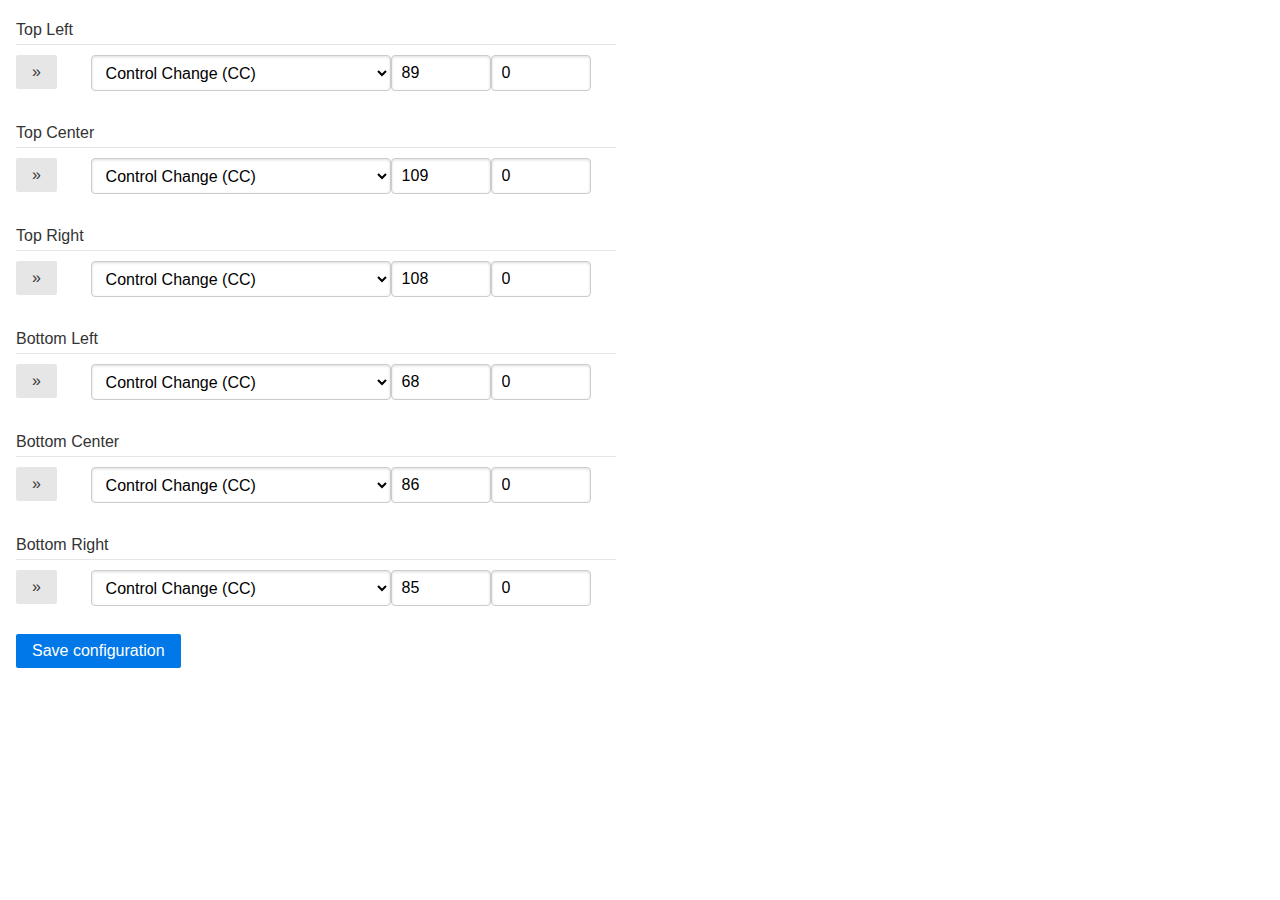
==== commit 7fc0c796: "add action parser" ====
--- a/main/index.html
+++ b/main/index.html
@@ -13,7 +13,7 @@
                         <legend>{name}<button class="pure-button">test</button></legend>
                         <div class="pure-g">
                             <div class="pure-u-1-8">
-                                <button class="pure-button">▷</button>
+                                <button class="pure-button">&#187;</button>
                             </div>
                             <div class="pure-u-1-2">
                                 <select name="action" class="pure-input-1">
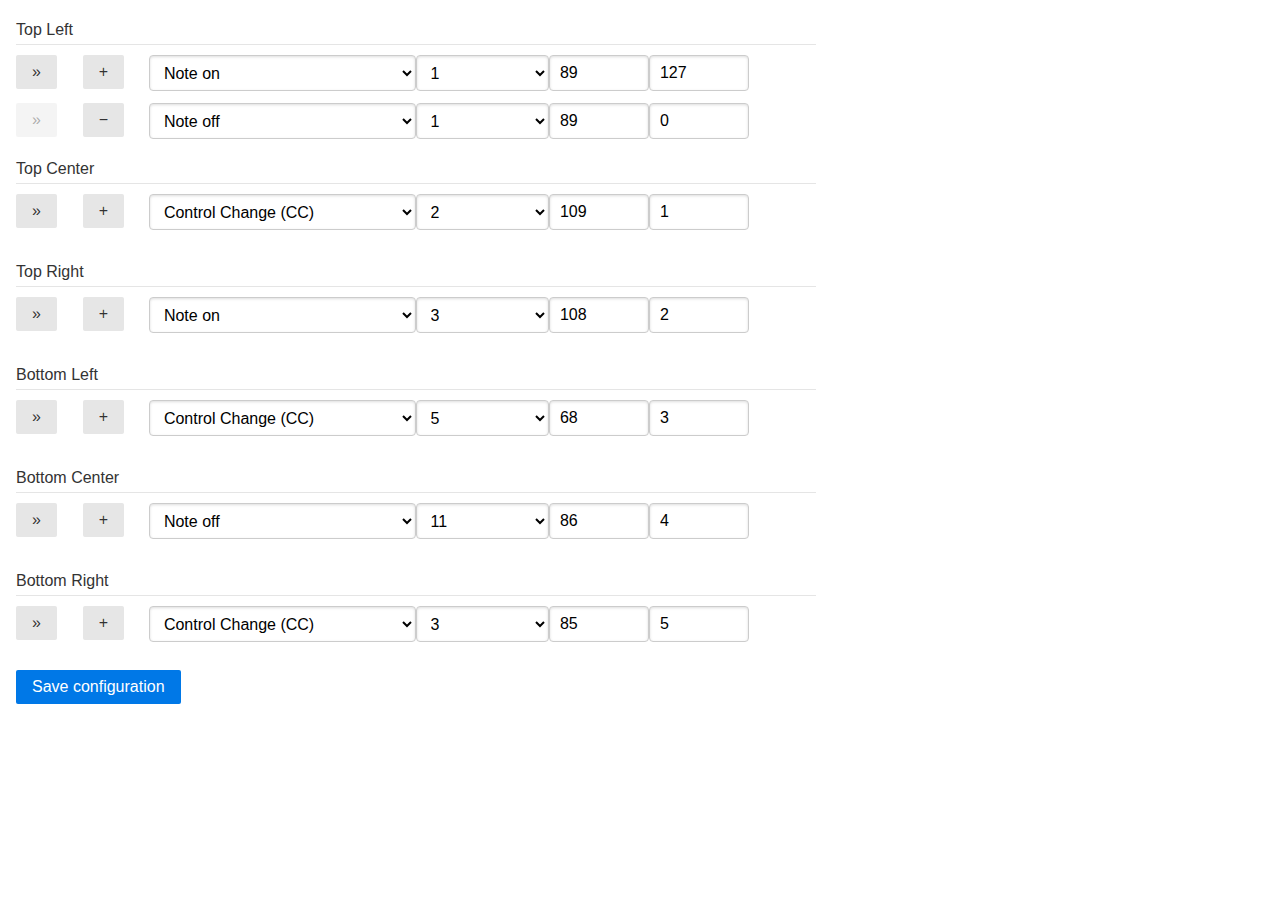
==== commit c9282d65: "multi midi commands" ====
--- a/main/index.html
+++ b/main/index.html
@@ -10,12 +10,15 @@
             <section slot="controls">
                 <form class="pure-form">
                     <fieldset>
-                        <legend>{name}<button class="pure-button">test</button></legend>
-                        <div class="pure-g">
-                            <div class="pure-u-1-8">
-                                <button class="pure-button">&#187;</button>
+                        <legend>{name}</legend>
+                        <div class="pure-g fields">
+                            <div class="pure-u-2-24 pure-u-md-1-24">
+                                <button class="play pure-button">&#187;</button>
                             </div>
-                            <div class="pure-u-1-2">
+                            <div class="pure-u-2-24 pure-u-md-1-24">
+                                <button class="add pure-button">&plus;</button>
+                            </div>
+                            <div class="pure-u-8-24">
                                 <select name="action" class="pure-input-1">
                                     <option value="note_off">Note off</option>
                                     <option value="note_on">Note on</option>
@@ -25,10 +28,30 @@
                                     <option value="song_select">Song Select</option>
                                 </select>
                             </div>
-                            <div class="pure-u-1-6">
+                            <div class="pure-u-4-24">
+                                <select name="channel" class="pure-input-1">
+                                    <option value="0">1</option>
+                                    <option value="1">2</option>
+                                    <option value="2">3</option>
+                                    <option value="3">4</option>
+                                    <option value="4">5</option>
+                                    <option value="5">6</option>
+                                    <option value="6">7</option>
+                                    <option value="7">8</option>
+                                    <option value="8">9</option>
+                                    <option value="9">10</option>
+                                    <option value="10">11</option>
+                                    <option value="11">12</option>
+                                    <option value="12">13</option>
+                                    <option value="13">14</option>
+                                    <option value="14">15</option>
+                                    <option value="15">16</option>
+                                </select>
+                            </div>
+                            <div class="pure-u-3-24">
                                 <input class="pure-input-1" name="d1" placeholder="D1" type="number" min=0 max=127 maxlength=3>
                             </div>
-                            <div class="pure-u-1-6">
+                            <div class="pure-u-3-24">
                                 <input class="pure-input-1" name="d2" placeholder="D2" type="number" min=0 max=127 maxlength=3>
                             </div>
                         </div>
--- a/main/pure.css
+++ b/main/pure.css
@@ -3,9 +3,9 @@
 /* ours */
 div.block { margin: 1em; }
 
-@media only screen and (min-width: 600px) {
+@media only screen and (min-width: 800px) {
     div.block {
-        width: 600px;
+        width: 800px;
     }
 }
 
